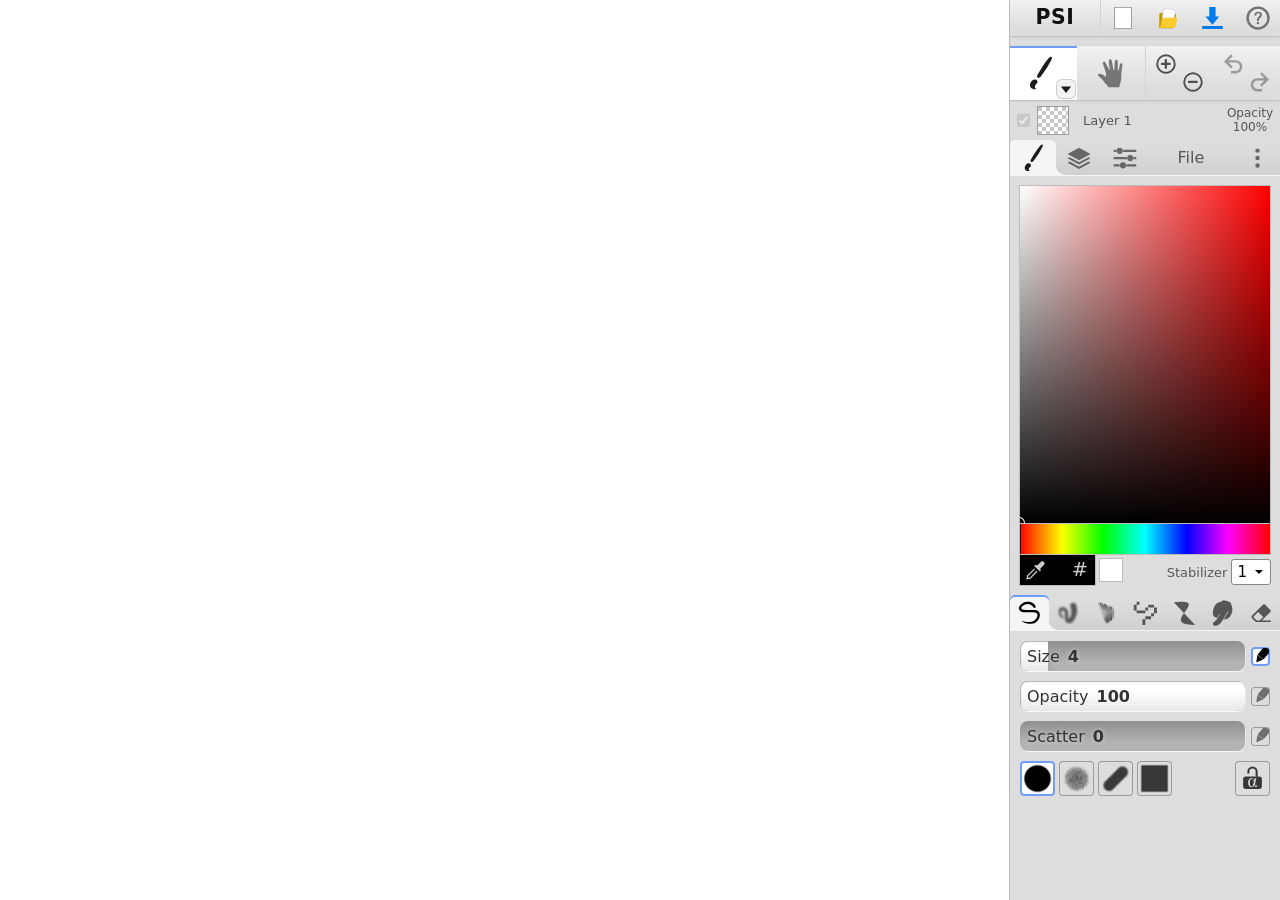
==== index.html @ 0eb3ebf5 "Publish PSI provisional browser app with third-party notices" ====
<!DOCTYPE html><html lang=en><link rel=stylesheet href=klecks.2f069a5f.css><meta charset=UTF-8><title>PSI</title><base href=./><meta name=viewport content="width=device-width, initial-scale=1, maximum-scale=1, user-scalable=no"><meta name=color-scheme content="dark light"><link rel=icon type=image/svg+xml href=psi-icon.5ad14ebc.svg><script>const theme=localStorage.getItem("klecks-theme")||(window.matchMedia("(prefers-color-scheme: dark)").matches?"dark":"light");"dark"===theme&&document.documentElement.classList.add("kl-theme-dark");</script><style>:root{background:#999;font-family:system-ui,sans-serif}body{margin:0}#loading-screen{color:#eee;text-align:center;width:100vw;margin-top:100px;font-size:25px}</style><body>
        <div id=loading-screen>Loading PSI</div>
        <link rel=stylesheet href=klecks.3343eee0.css>
        <script type=module src=klecks.77f60995.js></script>
        
        <script type=module src=klecks.883b9787.js></script>
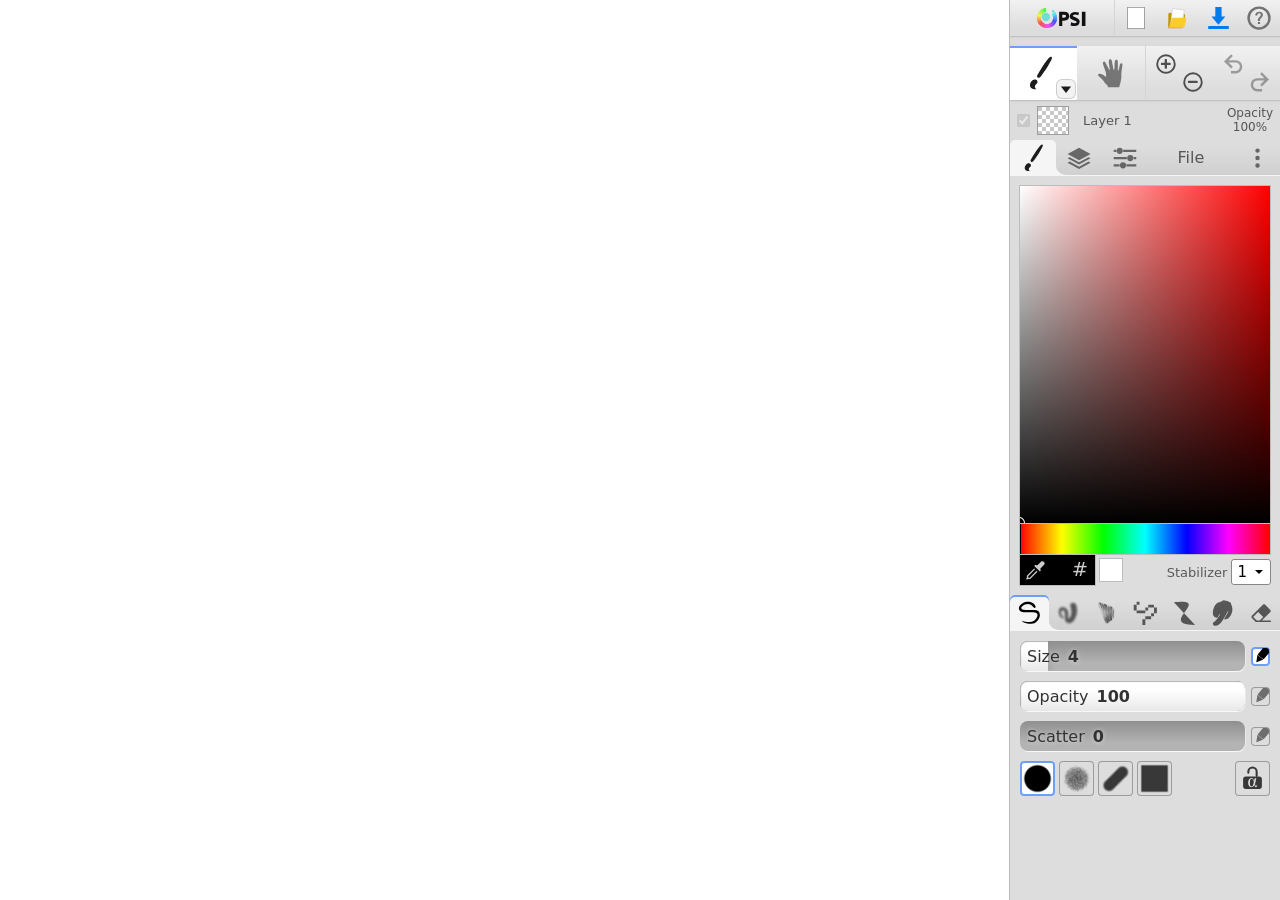
==== commit 97eccb0e: "Adopt approved PSI open-ring and mint-dot identity" ====
--- a/index.html
+++ b/index.html
@@ -1,8 +1,8 @@
-<!DOCTYPE html><html lang=en><link rel=stylesheet href=klecks.2f069a5f.css><meta charset=UTF-8><title>PSI</title><base href=./><meta name=viewport content="width=device-width, initial-scale=1, maximum-scale=1, user-scalable=no"><meta name=color-scheme content="dark light"><link rel=icon type=image/svg+xml href=psi-icon.5ad14ebc.svg><script>const theme=localStorage.getItem("klecks-theme")||(window.matchMedia("(prefers-color-scheme: dark)").matches?"dark":"light");"dark"===theme&&document.documentElement.classList.add("kl-theme-dark");</script><style>:root{background:#999;font-family:system-ui,sans-serif}body{margin:0}#loading-screen{color:#eee;text-align:center;width:100vw;margin-top:100px;font-size:25px}</style><body>
+<!DOCTYPE html><html lang=en><link rel=stylesheet href=klecks.2f069a5f.css><meta charset=UTF-8><title>PSI</title><base href=./><meta name=viewport content="width=device-width, initial-scale=1, maximum-scale=1, user-scalable=no"><meta name=color-scheme content="dark light"><link rel=icon type=image/svg+xml href=psi-icon.ff539e17.svg><script>const theme=localStorage.getItem("klecks-theme")||(window.matchMedia("(prefers-color-scheme: dark)").matches?"dark":"light");"dark"===theme&&document.documentElement.classList.add("kl-theme-dark");</script><style>:root{background:#999;font-family:system-ui,sans-serif}body{margin:0}#loading-screen{color:#eee;text-align:center;width:100vw;margin-top:100px;font-size:25px}</style><body>
         <div id=loading-screen>Loading PSI</div>
         <link rel=stylesheet href=klecks.3343eee0.css>
-        <script type=module src=klecks.77f60995.js></script>
+        <script type=module src=klecks.3aa952ab.js></script>
         
-        <script type=module src=klecks.883b9787.js></script>
+        <script type=module src=klecks.96f586bb.js></script>
     
 
